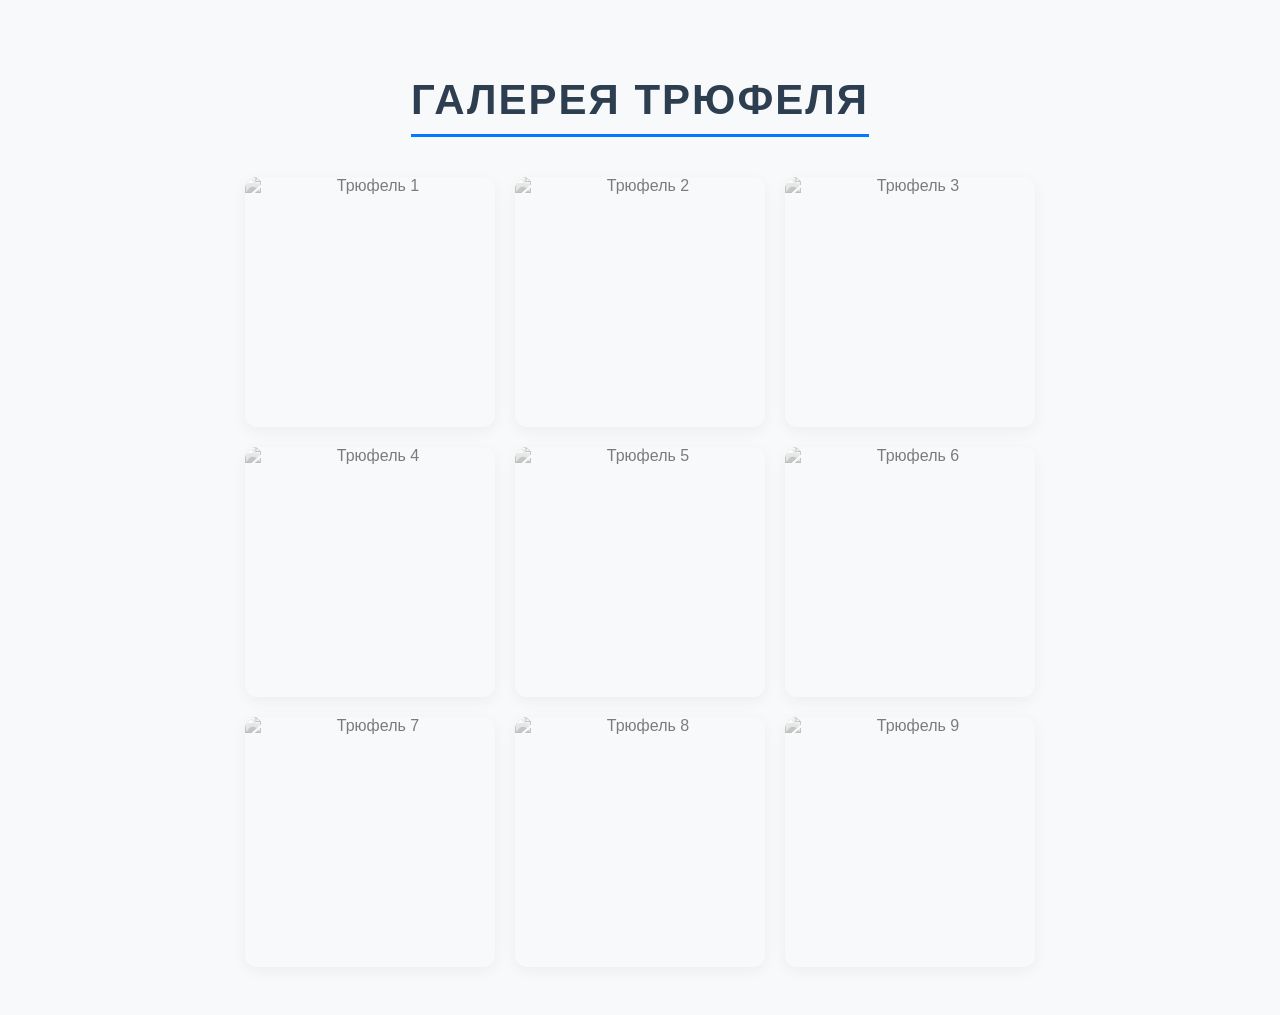
==== index.html @ 8a9a3a6d "Rename HTMLPage1.html to index.html" ====
﻿<!DOCTYPE html>
<html lang="uk">
<head>
    <meta charset="UTF-8">
    <title>Task 8 - Галерея Трюфеля</title>
    <link rel="stylesheet" href="StyleSheet1.css">
</head>
<body>

    <h1 class="gallery-title">Галерея Трюфеля</h1>

    <div class="gallery">
        <img src="D:\оптиип\трюжша\trusha\photo_2026-05-24_22-38-07.jpg" alt="Трюфель 1" class="gallery-img">
        <img src="D:\оптиип\трюжша\trusha\photo_2026-05-24_22-38-12.jpg" alt="Трюфель 2" class="gallery-img">
        <img src="D:\оптиип\трюжша\trusha\photo_2026-05-24_22-38-17.jpg" alt="Трюфель 3" class="gallery-img">
        <img src="D:\оптиип\трюжша\trusha\photo_2026-05-24_22-38-19.jpg" alt="Трюфель 4" class="gallery-img">
        <img src="D:\оптиип\трюжша\trusha\photo_2026-05-24_22-38-21.jpg" alt="Трюфель 5" class="gallery-img">
        <img src="D:\оптиип\трюжша\trusha\photo_2026-05-24_22-38-22.jpg" alt="Трюфель 6" class="gallery-img">
        <img src="D:\оптиип\трюжша\trusha\photo_2026-05-24_22-38-24.jpg" alt="Трюфель 7" class="gallery-img">
        <img src="D:\оптиип\трюжша\trusha\photo_2026-05-24_22-38-26.jpg" alt="Трюфель 8" class="gallery-img">
        <img src="D:\оптиип\трюжша\trusha\photo_2026-05-24_22-38-33.jpg" alt="Трюфель 9" class="gallery-img">
    </div>

    <script src="Script1.js"></script>
</body>
</html>
---- StyleSheet1.css ----
﻿body {
	font-family: 'Segoe UI', Tahoma, Geneva, Verdana, sans-serif;
	padding: 40px 20px;
	background-color: #f8f9fa;
	text-align: center; /* Центруємо заголовок та галерею */
}

.gallery-title {
	color: #2c3e50;
	font-size: 42px;
	margin-bottom: 40px;
	text-transform: uppercase;
	letter-spacing: 2px;
	border-bottom: 3px solid #007bff;
	display: inline-block;
	padding-bottom: 10px;
}

.gallery {
	display: flex;
	flex-wrap: wrap;
	gap: 20px;
	justify-content: center;
	max-width: 1000px; /* Обмежуємо ширину для гарного вигляду */
	margin: 0 auto;
}

.gallery-img {
	width: 250px;
	height: 250px;
	object-fit: cover;
	cursor: pointer;
	border-radius: 12px;
	transition: all 0.4s cubic-bezier(0.175, 0.885, 0.32, 1.275);
	box-shadow: 0 4px 15px rgba(0,0,0,0.1);
	/* Неактивний стан */
	filter: grayscale(100%);
	opacity: 0.5;
}

	.gallery-img:hover {
		transform: scale(1.05); /* Легке збільшення при наведенні */
	}

	/* Активний стан (додає JS) */
	.gallery-img.active {
		filter: grayscale(0%);
		opacity: 1;
		transform: scale(1.02);
		box-shadow: 0 8px 25px rgba(0, 123, 255, 0.4);
		border: 4px solid #007bff;
	}
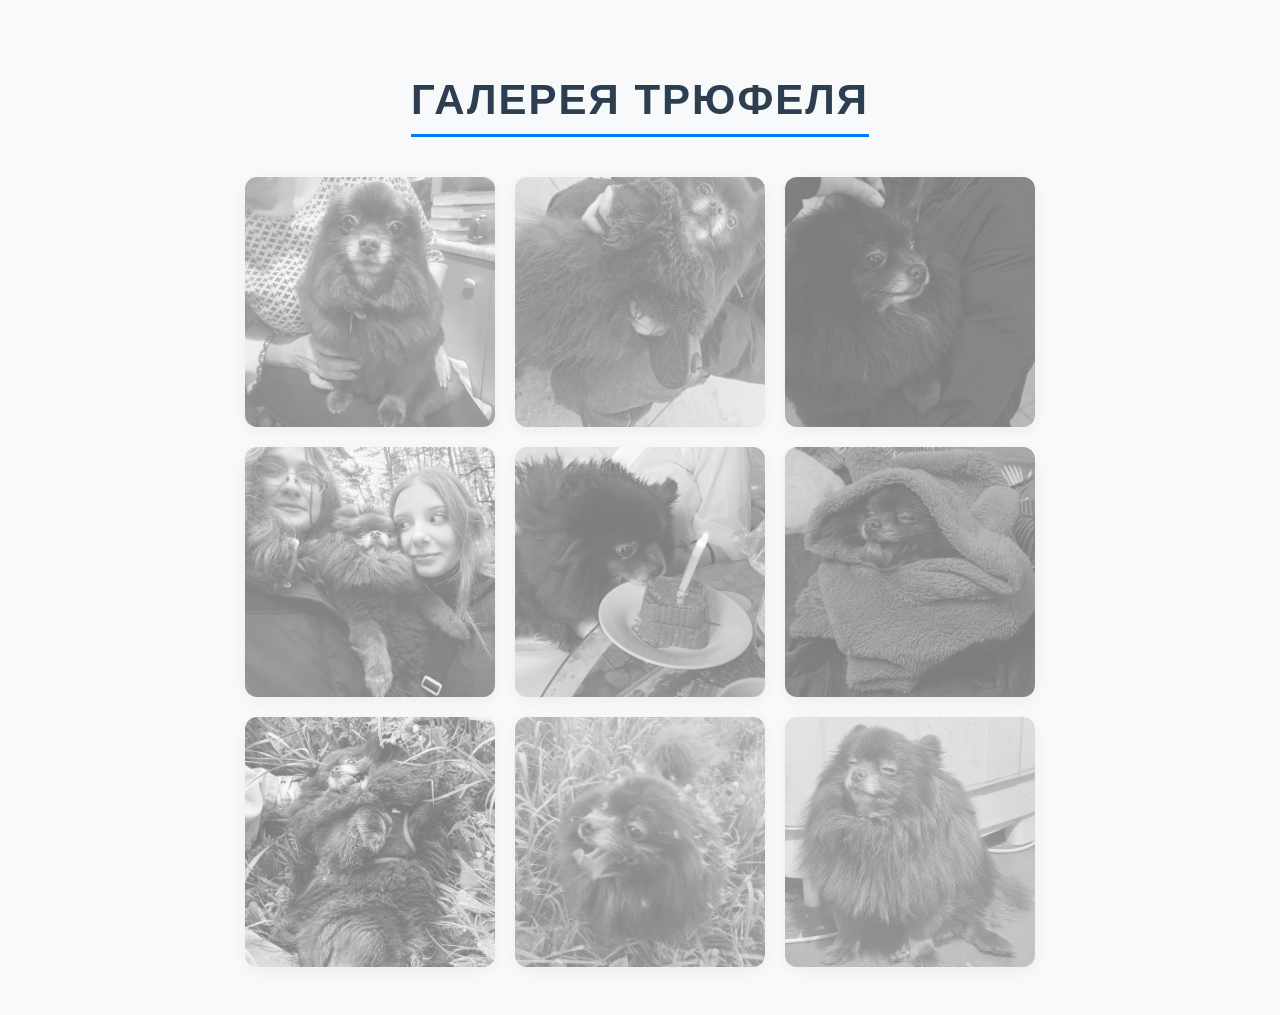
==== commit 255b724d: "Update index.html" ====
--- a/index.html
+++ b/index.html
@@ -1,8 +1,8 @@
-﻿<!DOCTYPE html>
+<!DOCTYPE html>
 <html lang="uk">
 <head>
     <meta charset="UTF-8">
-    <title>Task 8 - Галерея Трюфеля</title>
+    <title>Галерея Трюфеля</title>
     <link rel="stylesheet" href="StyleSheet1.css">
 </head>
 <body>
@@ -10,17 +10,17 @@
     <h1 class="gallery-title">Галерея Трюфеля</h1>
 
     <div class="gallery">
-        <img src="D:\оптиип\трюжша\trusha\photo_2026-05-24_22-38-07.jpg" alt="Трюфель 1" class="gallery-img">
-        <img src="D:\оптиип\трюжша\trusha\photo_2026-05-24_22-38-12.jpg" alt="Трюфель 2" class="gallery-img">
-        <img src="D:\оптиип\трюжша\trusha\photo_2026-05-24_22-38-17.jpg" alt="Трюфель 3" class="gallery-img">
-        <img src="D:\оптиип\трюжша\trusha\photo_2026-05-24_22-38-19.jpg" alt="Трюфель 4" class="gallery-img">
-        <img src="D:\оптиип\трюжша\trusha\photo_2026-05-24_22-38-21.jpg" alt="Трюфель 5" class="gallery-img">
-        <img src="D:\оптиип\трюжша\trusha\photo_2026-05-24_22-38-22.jpg" alt="Трюфель 6" class="gallery-img">
-        <img src="D:\оптиип\трюжша\trusha\photo_2026-05-24_22-38-24.jpg" alt="Трюфель 7" class="gallery-img">
-        <img src="D:\оптиип\трюжша\trusha\photo_2026-05-24_22-38-26.jpg" alt="Трюфель 8" class="gallery-img">
-        <img src="D:\оптиип\трюжша\trusha\photo_2026-05-24_22-38-33.jpg" alt="Трюфель 9" class="gallery-img">
+        <img src="trusha/photo_2026-05-24_22-38-07.jpg" alt="Трюфель 1" class="gallery-img">
+        <img src="trusha/photo_2026-05-24_22-38-12.jpg" alt="Трюфель 2" class="gallery-img">
+        <img src="trusha/photo_2026-05-24_22-38-17.jpg" alt="Трюфель 3" class="gallery-img">
+        <img src="trusha/photo_2026-05-24_22-38-19.jpg" alt="Трюфель 4" class="gallery-img">
+        <img src="trusha/photo_2026-05-24_22-38-21.jpg" alt="Трюфель 5" class="gallery-img">
+        <img src="trusha/photo_2026-05-24_22-38-22.jpg" alt="Трюфель 6" class="gallery-img">
+        <img src="trusha/photo_2026-05-24_22-38-24.jpg" alt="Трюфель 7" class="gallery-img">
+        <img src="trusha/photo_2026-05-24_22-38-26.jpg" alt="Трюфель 8" class="gallery-img">
+        <img src="trusha/photo_2026-05-24_22-38-33.jpg" alt="Трюфель 9" class="gallery-img">
     </div>
-
+    
     <script src="Script1.js"></script>
 </body>
 </html>
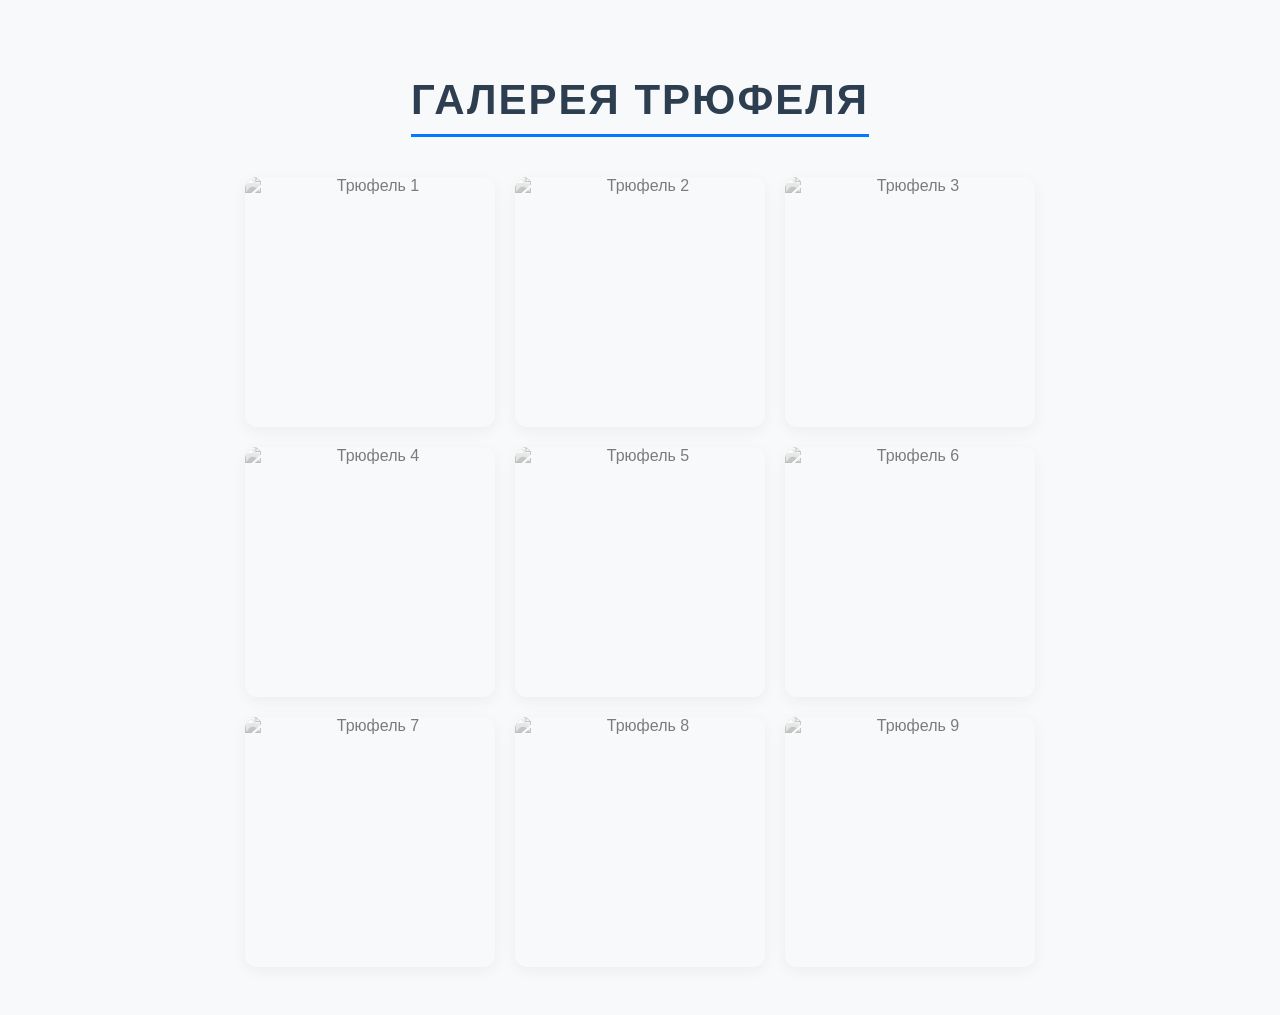
==== commit 40787ac3: "Update index.html" ====
--- a/index.html
+++ b/index.html
@@ -10,15 +10,15 @@
     <h1 class="gallery-title">Галерея Трюфеля</h1>
 
     <div class="gallery">
-        <img src="trusha/photo_2026-05-24_22-38-07.jpg" alt="Трюфель 1" class="gallery-img">
-        <img src="trusha/photo_2026-05-24_22-38-12.jpg" alt="Трюфель 2" class="gallery-img">
-        <img src="trusha/photo_2026-05-24_22-38-17.jpg" alt="Трюфель 3" class="gallery-img">
-        <img src="trusha/photo_2026-05-24_22-38-19.jpg" alt="Трюфель 4" class="gallery-img">
-        <img src="trusha/photo_2026-05-24_22-38-21.jpg" alt="Трюфель 5" class="gallery-img">
-        <img src="trusha/photo_2026-05-24_22-38-22.jpg" alt="Трюфель 6" class="gallery-img">
-        <img src="trusha/photo_2026-05-24_22-38-24.jpg" alt="Трюфель 7" class="gallery-img">
-        <img src="trusha/photo_2026-05-24_22-38-26.jpg" alt="Трюфель 8" class="gallery-img">
-        <img src="trusha/photo_2026-05-24_22-38-33.jpg" alt="Трюфель 9" class="gallery-img">
+        <img src="trusha/photo_2026-05-24_22-38-07.JPG" alt="Трюфель 1" class="gallery-img">
+        <img src="trusha/photo_2026-05-24_22-38-12.JPG" alt="Трюфель 2" class="gallery-img">
+        <img src="trusha/photo_2026-05-24_22-38-17.JPG" alt="Трюфель 3" class="gallery-img">
+        <img src="trusha/photo_2026-05-24_22-38-19.JPG" alt="Трюфель 4" class="gallery-img">
+        <img src="trusha/photo_2026-05-24_22-38-21.JPG" alt="Трюфель 5" class="gallery-img">
+        <img src="trusha/photo_2026-05-24_22-38-22.JPG" alt="Трюфель 6" class="gallery-img">
+        <img src="trusha/photo_2026-05-24_22-38-24.JPG" alt="Трюфель 7" class="gallery-img">
+        <img src="trusha/photo_2026-05-24_22-38-26.JPG" alt="Трюфель 8" class="gallery-img">
+        <img src="trusha/photo_2026-05-24_22-38-33.JPG" alt="Трюфель 9" class="gallery-img">
     </div>
     
     <script src="Script1.js"></script>
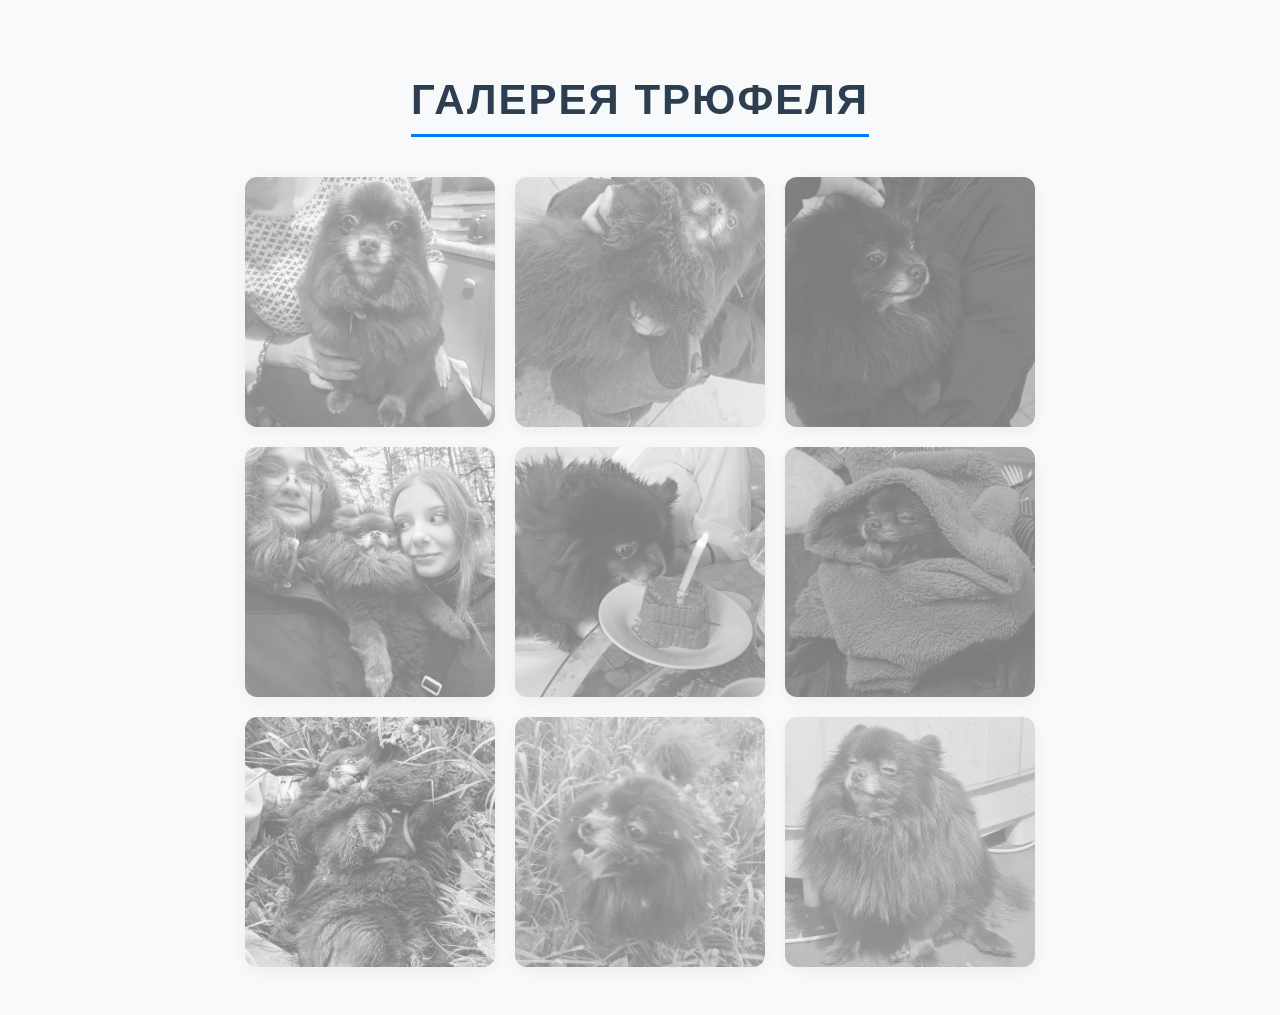
==== commit 3f22e8e7: "Update index.html" ====
--- a/index.html
+++ b/index.html
@@ -10,15 +10,15 @@
     <h1 class="gallery-title">Галерея Трюфеля</h1>
 
     <div class="gallery">
-        <img src="trusha/photo_2026-05-24_22-38-07.JPG" alt="Трюфель 1" class="gallery-img">
-        <img src="trusha/photo_2026-05-24_22-38-12.JPG" alt="Трюфель 2" class="gallery-img">
-        <img src="trusha/photo_2026-05-24_22-38-17.JPG" alt="Трюфель 3" class="gallery-img">
-        <img src="trusha/photo_2026-05-24_22-38-19.JPG" alt="Трюфель 4" class="gallery-img">
-        <img src="trusha/photo_2026-05-24_22-38-21.JPG" alt="Трюфель 5" class="gallery-img">
-        <img src="trusha/photo_2026-05-24_22-38-22.JPG" alt="Трюфель 6" class="gallery-img">
-        <img src="trusha/photo_2026-05-24_22-38-24.JPG" alt="Трюфель 7" class="gallery-img">
-        <img src="trusha/photo_2026-05-24_22-38-26.JPG" alt="Трюфель 8" class="gallery-img">
-        <img src="trusha/photo_2026-05-24_22-38-33.JPG" alt="Трюфель 9" class="gallery-img">
+        <img src="trusha/1.jpg" alt="Трюфель 1" class="gallery-img">
+        <img src="trusha/2.jpg" alt="Трюфель 2" class="gallery-img">
+        <img src="trusha/3.jpg" alt="Трюфель 3" class="gallery-img">
+        <img src="trusha/4.jpg" alt="Трюфель 4" class="gallery-img">
+        <img src="trusha/5.jpg" alt="Трюфель 5" class="gallery-img">
+        <img src="trusha/6.jpg" alt="Трюфель 6" class="gallery-img">
+        <img src="trusha/7.jpg" alt="Трюфель 7" class="gallery-img">
+        <img src="trusha/8.jpg" alt="Трюфель 8" class="gallery-img">
+        <img src="trusha/9.jpg" alt="Трюфель 9" class="gallery-img">
     </div>
     
     <script src="Script1.js"></script>
